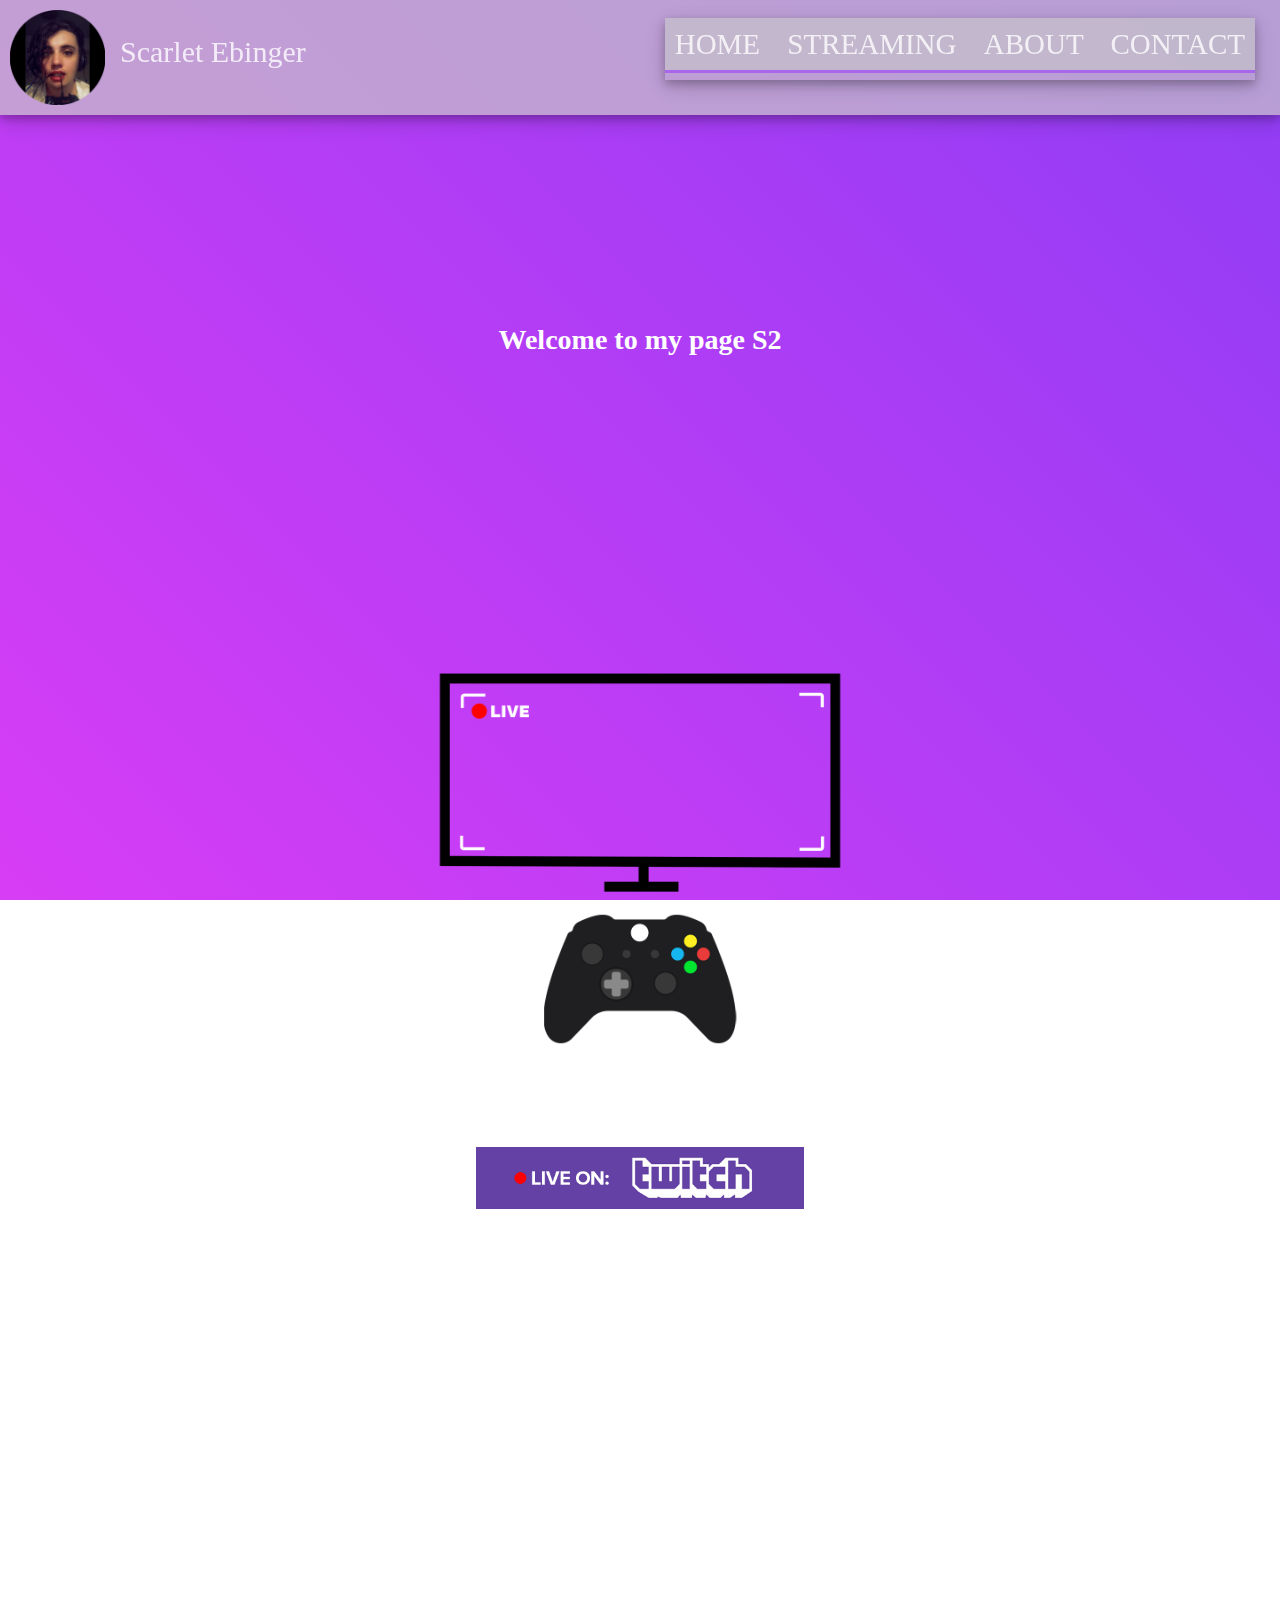
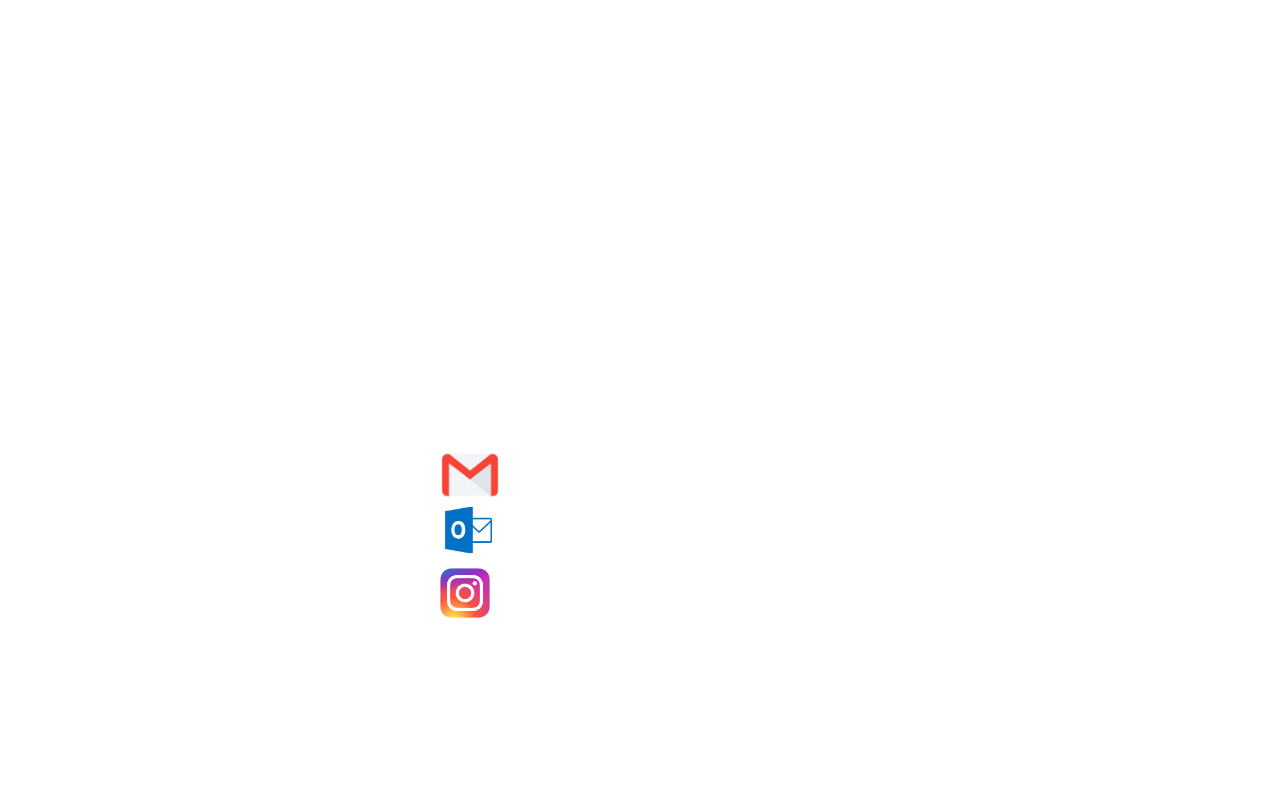
==== en-us/index.html @ bd5c72e2 "3,0" ====
<!DOCTYPE html>
<html>
	<head>
		<title>Scarlet Ebinger</title>
		<link rel="stylesheet" type="text/css" href="style.css">
		<link rel="shortcut icon" href="http://scarletebinger.github.io/images/favicon.ico" />
		<meta name="theme-color" content="#B03AFF">
		<meta name="description" content="Scarlet's personal website">
		<meta name="keywords" content="twitch, facebook, gaming, game, games, jogos, stream, streamer, live, designer, suporte, tecnico, assistencia, montagem, criação, photoshop, pordutor, videomaker, photografer, fotografo">
		<meta name="author" content="Scarlet Ebinger">
	</head>
	<body>
		<div class="god">
			
		<div class="header">
			<span class="photo">
				<img class="photome1" src="http://scarletebinger.github.io/images/photomelowpoly.png">
			</span>
			<div class="title"> 
				<span class="titletext">
					Scarlet Ebinger 
				</span> 
			</div>
			<div class="restoftopbar">
				<div class="menu">
					<span class="button">
						<a href="#" class="button">
							home
						</a>
					</span>
					<span class="button">
						<a href="#streaming" class="button">
							streaming
						</a>
					</span>
					<span class="button">
						<a href="#about" class="button">
							about
						</a>
					</span>
					<span class="button">
						<a href="#contact" class="button">
							contact
						</a>
					</span>
				</div>
			</div>
		</div>
		<div class="body">
			<div class="introa">
				<span class="intro">
					<p class="introtxt">
						Welcome to my page S2
					</p>
				</span>
			</div>
			<a id="streaming"></a>
			<div class="streaming">
				
				
				<span class="str">

					<img class="strprt" src="http://scarletebinger.github.io/images/banner.png">
					
					<p class="strtxt"> Hi, I stream sometimes on Twitch!</p>
					<a href="https://www.twitch.tv/scarletebinger">
						<img class="fbggbtn" src="http://scarletebinger.github.io/images/twitchbutton.png">
					</a>	
				</span>
			</div>
			<a id="about"></a>
			<div class="about">
				<span class="abtcontent">
					<p class="abttxt">
						Hi, my name is Scarlet, and I'm a 22 years old gamer, designer, streamer, photographer, videomaker, and tech girl.<br/>
						I love to spend my time in front of screens, so I decided to work with it! <br/>
						If you want a design for you, or a photo edited or a video created, or just watch me playing, please get in touch with me! <br/>
					</p>
				</span>
			</div>
			<a id="contact"></a>
			<div class="bottom">
			<div class="contact">
				<span class="ctt">
					<div class="cttttl">
						<p class="ctttxt"> Contact-me on: </p>
					</div>
					<div class="gmail">
						<img class="gmailimg" src="http://scarletebinger.github.io/images/gmail.png">
						<p class="gmailadr"> scarlet.ebinger@gmail.com </p>
					</div>
					<div class="outlook">
						<img class="outlookimg" src="http://scarletebinger.github.io/images/outlook.png">
						<p class="outlookadr"> ScarletEbinger@outlook.com </p>
					</div>
					<div class="instagram">
						<a class="instalinkimg" href="http://instagram.com/scarlet.ebi"><img class="instagramimg" src="http://scarletebinger.github.io/images/instagram.png"></a>
						<p class="instagramadr"> <a class="instalink" href="http://instagram.com/scarlet.ebi"> @scarlet.ebi </a> </p>
					</div>
					<!-- <div class="whatsapp">
						<img class="whatsappimg" src="whatsapp.png">
						<p class="whatsappadr"> +55 (27) 99268 6426 </p>
					</div> -->
				</span>
			</div>
			<div class="langretdiv">
				<span class="langretspan">
					<p class="langret">
						<a class="linklangret" href="http://scarletebinger.github.io/">SELECIONAR OUTRO IDIOMA/SELECT OTHER LANGUAGE</a>
					</p>
				</span>
			</div>
			</div>
		</div>
	</div>
	</body>
</html>
---- en-us/style.css ----
@font-face{
	font-family: "se1";
	src: url(fonts/se1.ttf) format("truetype");
	

}
@font-face{
	font-family: "se2";
	src: url(fonts/se2.ttf) format("truetype");
}

html{
	scroll-behavior: smooth;
}

body{
	/*background: url(bg.png)background-image: linear-gradient(-45deg, red, yellow) no-repeat center center fixed; 
    -webkit-background-size: cover;
    -moz-background-size: cover;
    -o-background-size: cover;
    background-size: cover; */
   

/* OLD WALLPAPER WHO DOESN'T FIT TO THE SCREEN
body{*/
	background-image: linear-gradient(45deg, #d73df5 , #8f3df5);
	background-size: 100%
	background-repeat: repeat;
	background-attachment: fixed;

} 
 
/*img.bg{
 height: 100%;
 }*/

div.headerblur{
	
	margin-right: -8px;
	margin-left: -8px;
	margin-top: -8px;
	border: 2px;
	border-style: hidden;
	border-color: rgba(255, 0, 0, 1);
	height: 115px;
	position: fixed;             /* TESTE DE HEADER */
	width: 100%;
	z-index: 3;
	
	filter: blur(9px);
}
div.header{
	background-color: rgba(200, 200, 200, 0.7);
	margin-right: -8px;
	margin-left: -8px;
	margin-top: -8px;
	border: 2px;
	border-style: hidden;
	border-color: rgba(0, 0, 0, 1);
	height: 115px;
	position: fixed;             /* TESTE DE HEADER */
	width: 100%;
	z-index: 5;
	box-shadow: 0 4px 8px 0 rgba(0, 0, 0, 0.2), 0 6px 20px 0 rgba(0, 0, 0, 0.19);
	
}

img.photome1 { 
	max-height: 95px;
	max-width: 95px;
	margin-top: 10px;
	margin-left: 10px;
	margin-bottom: 10px;
	border-width: 1px;
	border-style: hidden;
	border-color: black;
	float: left ;
	position: relative;
	animation-name: photo1;
	animation-duration: 1s;
	/*animation-direction: reverse;*/
	display: inline;
}

div.title{
	margin-left: 15px;
	position: relative;
	top: 35px;
	padding-top: 36px;
	padding-bottom: 36px;	
	width: 210px;
	display: inline;
	animation-name: titlemove;
	animation-duration: 2s;

}

span.titletext{
	font-family: "se1";
	color: rgba(255,255,255,0.8);
	font-size: 30px;
	animation-name: titlefade;
	animation-duration: 2s;
	/*animation-delay: 01s;*/
}

div.restoftopbar{
	
	height: 90px;
	border-style: hidden;
	border-width: 1px;
	border-color: green;
	float: right;
	display: inline;
	padding-right: 25px;
	padding-top: 8px;

}
div.menu{
	border-style: hidden;
	border-width: 1px;
	margin-top: 10px;
	height: 62px;
	animation-name: menuanim;
	animation-duration: 2.8s;
	/*animation-delay: 1.3s;*/
	box-shadow: 0 4px 8px 0 rgba(0, 0, 0, 0.2), 0 6px 20px 0 rgba(0, 0, 0, 0.19);
}

span.button{

}

a.button:link, a.button:visited{
	text-decoration: none;
	font-family: "se1";
	font-size: 29px;
	color: rgba(255,255,255,0.8);
	text-transform: uppercase;
    height: 70px;
	border-bottom-width: 3px;
	border-top-width: 0px;
	border-left-width: 0px;
	border-right-width: 0px;
	border-style: solid;
	border-color: rgba(152,48,255,0.6);
	position: relative;
	top: 10px;
	background-color: rgba(200,200,200,0.6);
	padding-top: 10px;
	padding-bottom: 10px;
	padding-left: 10px;
	padding-right: 10px;
	display: inline;
	transition-property: background-color, border-color;
	transition-duration: 0.3s;
	transition-timing-function: ease-in;

}
a.button:hover{
	text-decoration: none;
	font-family: "se1";
	font-size: 29px;
	color: rgba(255,255,255,0.8);
	text-transform: uppercase;
    height: 70px;
	border-bottom-width: 3px;
	border-top-width: 0px;
	border-left-width: 0px;
	border-right-width: 0px;
	border-style: solid;
	border-color: rgba(152,48,255,0.95);
	position: relative;
	top: 10px;
	background-color: rgba(200,200,200,1);
	padding-top: 10px;
	padding-bottom: 10px;
	padding-left: 10px;
	padding-right: 10px;
	display: inline;
}
a.button:active{
	text-decoration: none;
	font-family: "se1";
	font-size: 29px;
	color: rgba(255,255,255,0.8);
	text-transform: uppercase;
    height: 70px;
	border-bottom-width: 3px;
	border-top-width: 0px;
	border-left-width: 0px;
	border-right-width: 0px;
	border-style: solid;
	border-color: rgba(255,0,255,0.7);
	position: relative;
	top: 10px;
	background-color: rgba(200,200,200,1);
	padding-top: 10px;
	padding-bottom: 10px;
	padding-left: 10px;
	padding-right: 10px;
	display: inline;
}

div.body{
	position: relative;
	top: 0px;
	display: inline-block;
	z-index: 1;
	margin-top: 0%;
	/*margin-left: 41%;*/ /*n deu mt certo mas testar no RESPONSIVO */
	border-style: hidden;
	border-width: 1px;
	width: 100%;
	/*margin-right: 45%;*/ /*n deu mt certo mas testar no RESPONSIVO */

	
}

div.introa{
	margin-top: 12%;
	width: 100%;
	height: 150px;
	border-style: hidden;
	border-color: blue;
	border-width: 1px;
}

span.intro{
	border-style: hidden;
	border-color: red;
	border-width: 1px;
	
	

}

p.introtxt{
	margin-top: 25%;
	text-align: center;
	font-family: "se2";
	color: rgba(255,255,255,1);
	font-size: 28px;
	font-weight: bold;
	animation-name: introtxt;
	animation-duration: 3.7s;


}

div.streaming{
	height: 720px;
	border-style: hidden;
	border-width: 1px;
	border-color: orange;
	margin-top: 180px;
}
span.str{
	

}

img.strprt{
	display: block;
	margin-left: auto;
	margin-right: auto;
	width: 50%;

}

p.strtxt{
	text-align: center;
	font-family: "se1";
	color: rgba(255,255,255,1);
	font-size: 1.875em;

}
img.fbggbtn{
	display: block;
	margin-left: auto;
	margin-right: auto;
	width: 26%;
}

div.about{
	display: block;
	margin-left: auto;
	margin-right: auto;
	width: 60%;
	margin-top: 120px;
	margin-bottom: 20px;
}

p.abttxt{
	font-family: "se1";
	color: rgba(255,255,255,1);
	font-size: 1.9em;

}
div.bottom{
	margin-top: 150px;
	margin-right: -8px;
	margin-left: -9px;
	margin-bottom: -10px;
	height: 500px;
	background-color: rgba(255,255,255,0.3);
}

div.contact{
	padding-top: 60px;
	
}
div.cttttl{
	display: block;
	margin-left: auto;
	margin-right: auto;
	width: 230px;
}

p.ctttxt{
	font-family: "se1";
	color: rgba(255,255,255,1);
	font-size: 1.9em;
}

div.gmail{
	display: block;
	margin-left: auto;
	margin-right: auto;
	width: 470px;
	padding-left: 70px;
}

img.gmailimg{
	height: 60px;
	width: 60px;
	float: left;
	margin-right: 20px; 
}

p.gmailadr{
	font-family: "se1";
	color: rgba(255,255,255,1);
	font-size: 1.8em;
	margin-left: 20px;
	text-align: justify;
}

div.outlook{
	display: block;
	margin-left: auto;
	margin-right: auto;
	width: 470px;
	padding-left: 70px;
}

img.outlookimg{
	height: 60px;
	width: 60px;
	float: left;
	margin-right: 20px; 
}

p.outlookadr{
	font-family: "se1";
	color: rgba(255,255,255,1);
	font-size: 1.8em;
	margin-left: 20px;
	text-align: justify;
}

div.instagram{
	display: block;
	margin-left: auto;
	margin-right: auto;
	/*width: 270px;*/
	width: 470px;
	padding-left: 70px;
}

img.instagramimg{
	height: 50px;
	width: 50px;
	float: left;
	margin-right: 20px; 
}

p.instagramadr{
	font-family: "se1";
	color: rgba(255,255,255,1);
	font-size: 1.8em;
	margin-left: 20px;
	text-align: justify;
}
a.instalink:link{
	font-family: "se1";
	color: rgba(255,255,255,1);
	text-decoration: none;
	text-align: justify;
}

div.whatsapp{
	display: block;
	margin-left: auto;
	margin-right: auto;
	width: 370px;
}

img.whatsappimg{
	height: 50px;
	width: 50px;
	float: left;
	margin-right: 20px; 
}

p.whatsappadr{
	font-family: "se1";
	color: rgba(255,255,255,1);
	font-size: 1.8em;
	margin-left: 20px;
}

div.langretdiv{
	width: 60%;
	position: relative;
	top: 100px;
	left: 60px;
}

span.langretspan{

}

p.langret{
	font-family: "se1";
	
	font-size: 1em;
}

a.linklangret{
	color: rgba(255,255,255,1);
	text-decoration: none;
}



/* =============== ANIMATIONS ================== */

@keyframes photo1 {
	from {
		transform: rotate(-90deg);
		position: relative;
		right: 130px;
		
	}
	to{
		transform: rotate(0deg);
		right: 0px;
	}
}
@keyframes titlemove {
	from {
		position: relative;
		right: 300px;
		
	}
	
	to {
		position: relative;
		right: 0px;
	}
}
@keyframes titlefade {
	0% {
		color: rgba(255,255,255,0);
		
	}
	50% {
		color: rgba(255,255,255,0);
		
	}
	
	100% {
		color: rgba(255,255,255,0.8);
	}
}
@keyframes menuanim{
	0%{
		position: relative;
		bottom: 100px ;
		}
	50%{
		position: relative;
		bottom: 100px ;
		}
	100%{
		position: relative;
		bottom:  0px;
	}
}
@keyframes introtxt{
	0%{
		position: relative;
		top: 90px;
		color: rgba(255,255,255,0);
	}
	65%{
		position: relative;
		top: 90px;
		color: rgba(255,255,255,0);
	}
	100%{
		position: relative;
		top: 0px;
		color: rgba(255,255,255,1);;
	}
}
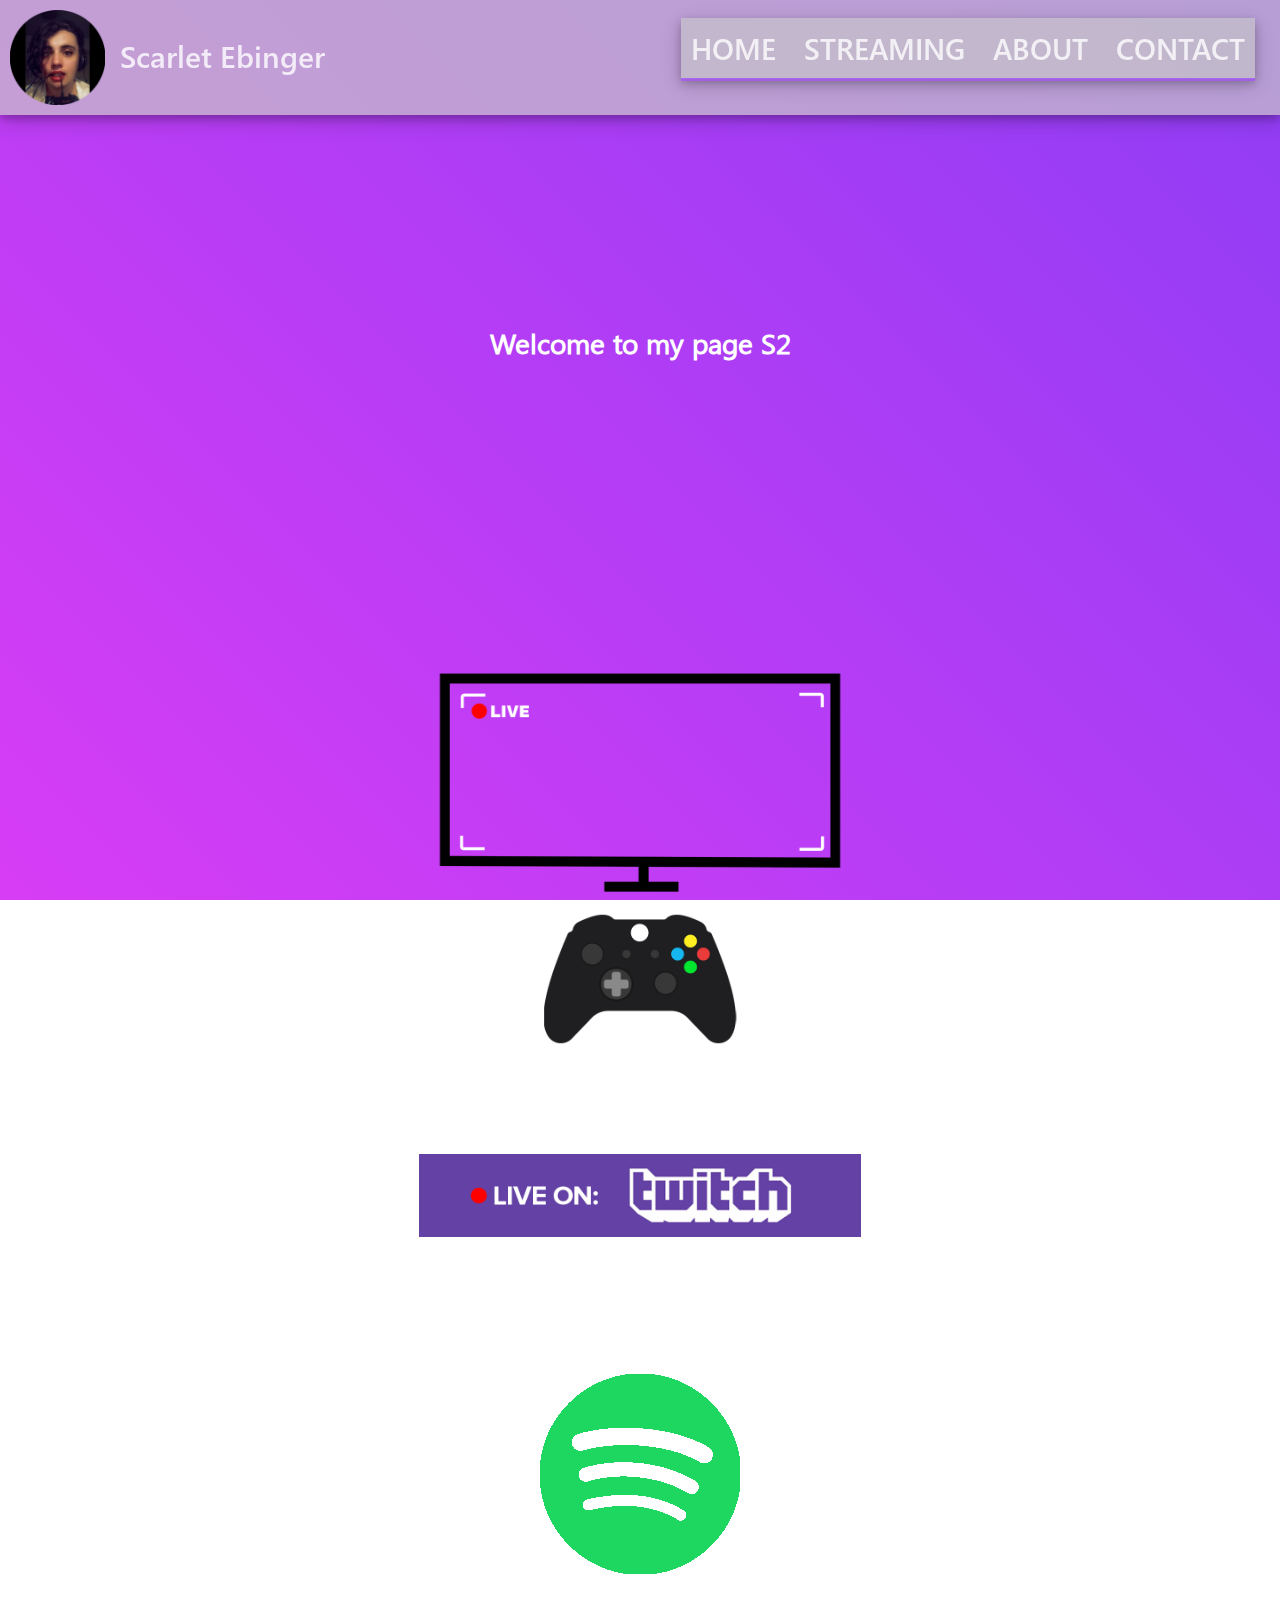
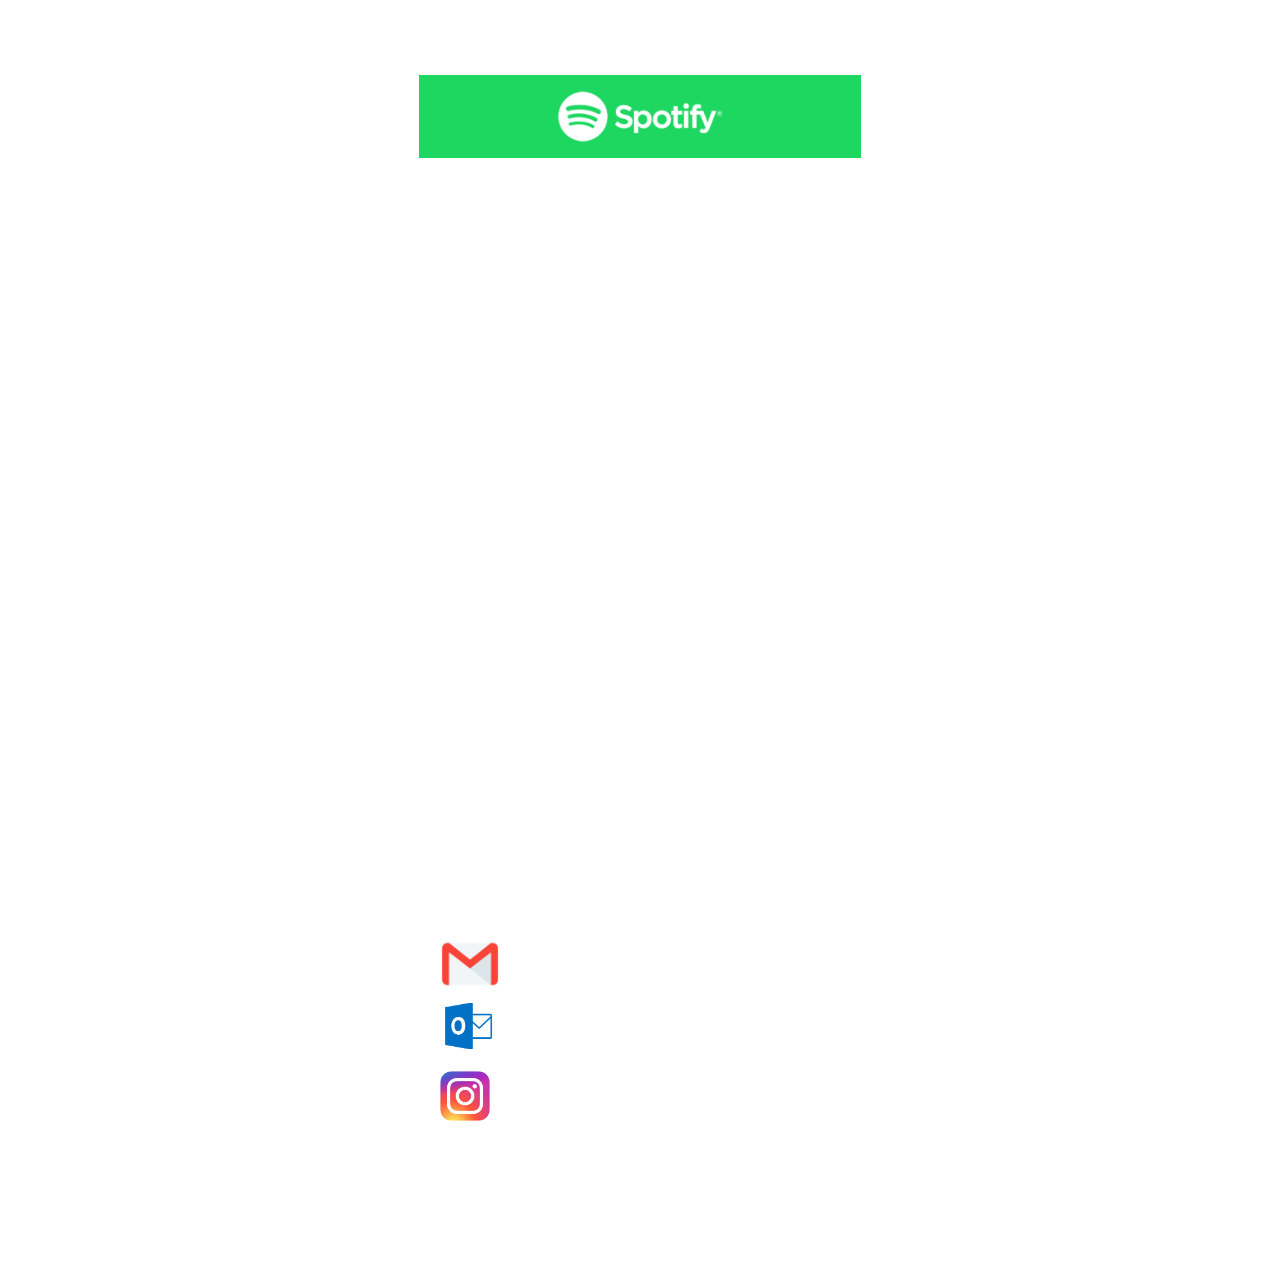
==== commit a856a9a9: "3.2" ====
--- a/en-us/index.html
+++ b/en-us/index.html
@@ -54,6 +54,7 @@
 					</p>
 				</span>
 			</div>
+			<div class="fade-in">
 			<a id="streaming"></a>
 			<div class="streaming">
 				
@@ -67,6 +68,15 @@
 						<img class="fbggbtn" src="http://scarletebinger.github.io/images/twitchbutton.png">
 					</a>	
 				</span>
+			</div>
+			<div class="spotify">
+				<img class="spotify" src="http://scarletebinger.github.io/images/spotifylogo.png">
+				<p class="spotify">
+					Also check out my Spotify:
+				</p>
+				<a href="spotify.html">
+					<img src="http://scarletebinger.github.io/images/spofitilink.png" class="spotifylink">
+				</a>
 			</div>
 			<a id="about"></a>
 			<div class="about">
@@ -111,6 +121,7 @@
 				</span>
 			</div>
 			</div>
+			</div>
 		</div>
 	</div>
 	</body>
--- a/en-us/style.css
+++ b/en-us/style.css
@@ -121,11 +121,11 @@
 	border-style: hidden;
 	border-width: 1px;
 	margin-top: 10px;
-	height: 62px;
+	height: 61px;
 	animation-name: menuanim;
 	animation-duration: 2.8s;
 	/*animation-delay: 1.3s;*/
-	box-shadow: 0 4px 8px 0 rgba(0, 0, 0, 0.2), 0 6px 20px 0 rgba(0, 0, 0, 0.19);
+	box-shadow: 0 4px 8px 0 rgba(0, 0, 0, 0.2),  0 6px 20px 0 rgba(0, 0, 0, 0.19);
 }
 
 span.button{
@@ -156,6 +156,7 @@
 	transition-property: background-color, border-color;
 	transition-duration: 0.3s;
 	transition-timing-function: ease-in;
+	/*box-shadow: 0px 6px 20 2 rgba(0, 0, 0, 0.19);*/
 
 }
 a.button:hover{
@@ -248,6 +249,12 @@
 
 
 }
+div.animbody{
+	animation-name: bodyanim;
+	animation-duration: 5.3s;
+	animation-delay: 3.8s;
+
+}
 
 div.streaming{
 	height: 720px;
@@ -280,7 +287,29 @@
 	display: block;
 	margin-left: auto;
 	margin-right: auto;
-	width: 26%;
+	width: 35%;
+}
+div.spotify{
+	height:400px;
+}
+img.spotify{
+	display: block;
+	height: 200px;
+	width: 200px;
+	margin-left: auto;
+	margin-right: auto;
+}
+p.spotify{
+	text-align: center;
+	font-family: "se1";
+	color: rgba(255,255,255,1);
+	font-size: 1.875em;
+}
+img.spotifylink{
+	display: block;
+	margin-left: auto;
+	margin-right: auto;
+	width: 35%;
 }
 
 div.about{
@@ -515,4 +544,69 @@
 		top: 0px;
 		color: rgba(255,255,255,1);;
 	}
+}
+.fade-in {
+  animation: fadeIn ease 5s;
+  -webkit-animation: fadeIn ease 5s;
+  -moz-animation: fadeIn ease 5s;
+  -o-animation: fadeIn ease 5s;
+  -ms-animation: fadeIn ease 5s;
+}
+@keyframes fadeIn {
+  0% {
+    opacity:0;
+  }
+  75% {
+    opacity:0;
+  }
+  100% {
+    opacity:1;
+  }
+}
+
+@-moz-keyframes fadeIn {
+  0% {
+    opacity:0;
+  }
+  75% {
+    opacity:0;
+  }
+  100% {
+    opacity:1;
+  }
+}
+
+@-webkit-keyframes fadeIn {
+  0% {
+    opacity:0;
+  }
+  75% {
+    opacity:0;
+  }
+  100% {
+    opacity:1;
+  }
+}
+
+@-o-keyframes fadeIn {
+  0% {
+    opacity:0;
+  }
+  75% {
+    opacity:0;
+  }
+  100% {
+    opacity:1;
+  }
+}
+
+@-ms-keyframes fadeIn {
+  0% {
+    opacity:0;
+  }
+  75% {
+    opacity:0;
+  }
+  100% {
+    opacity:1;
 }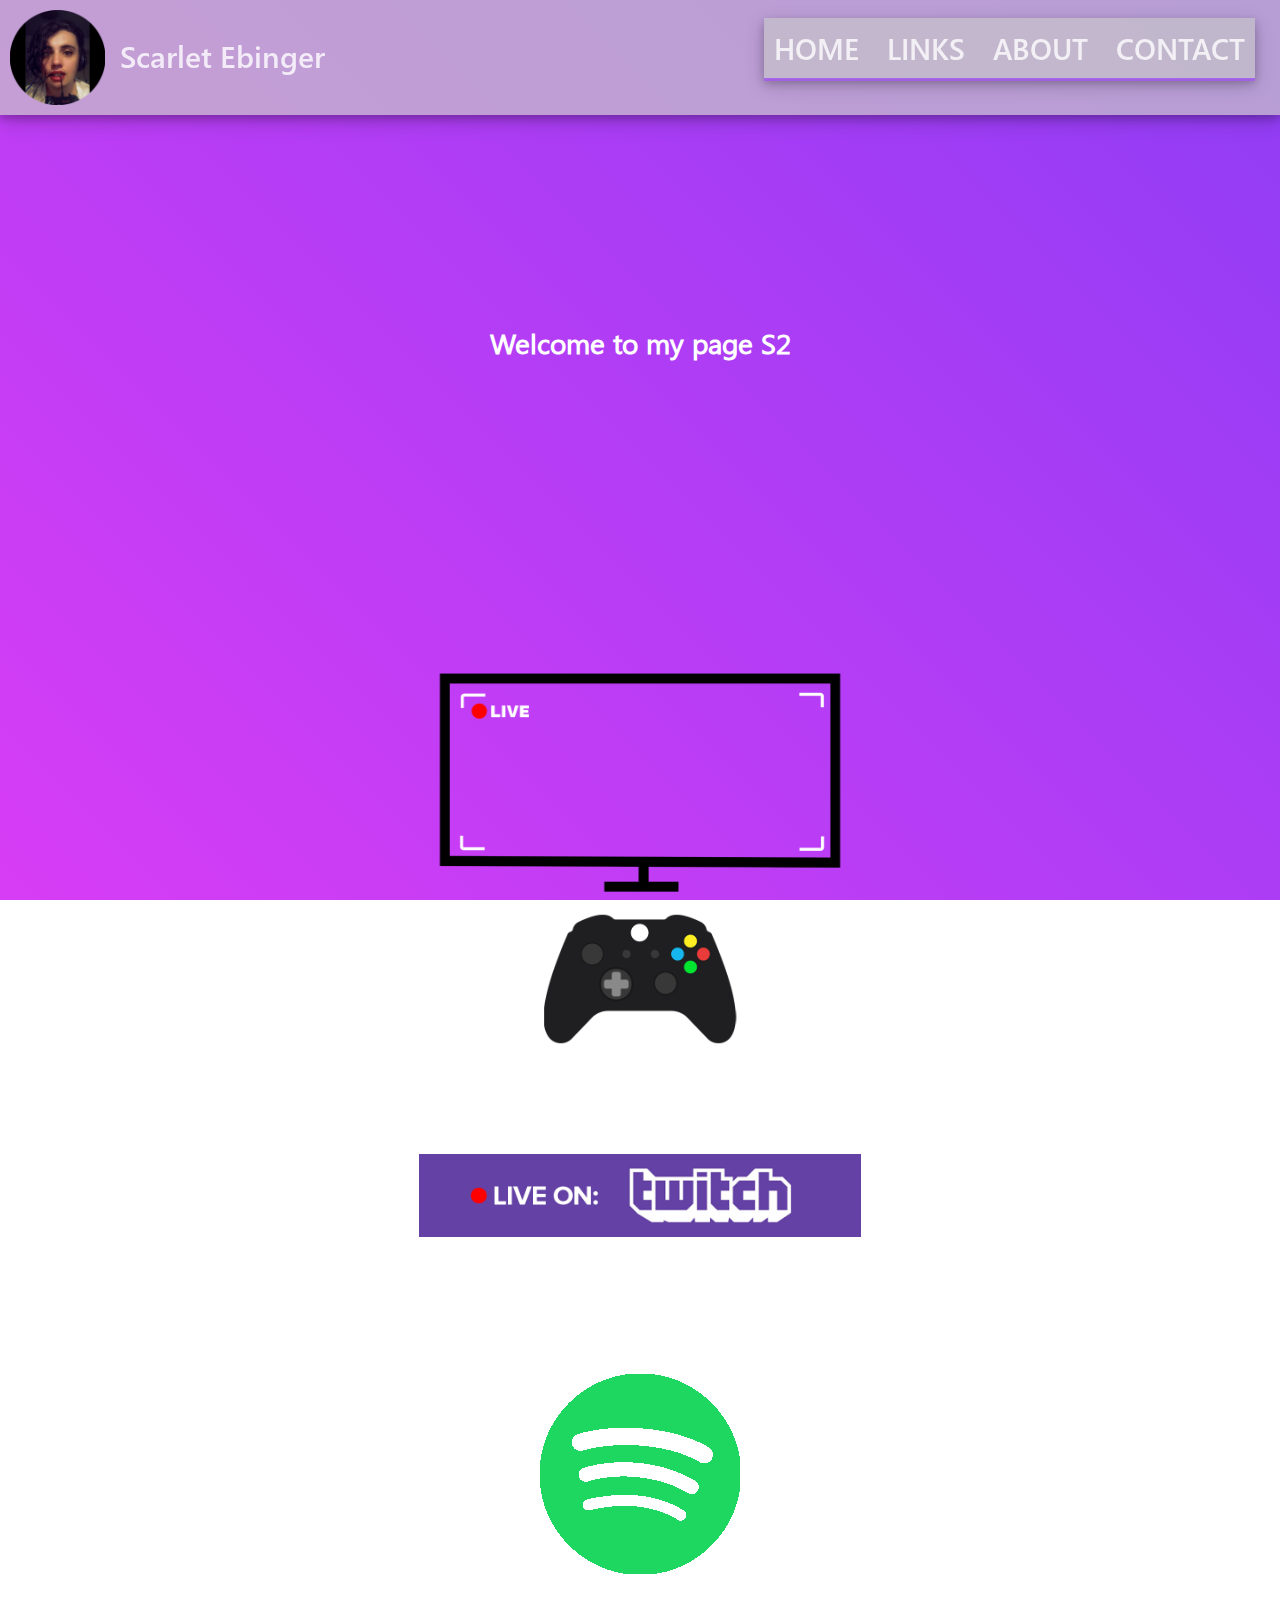
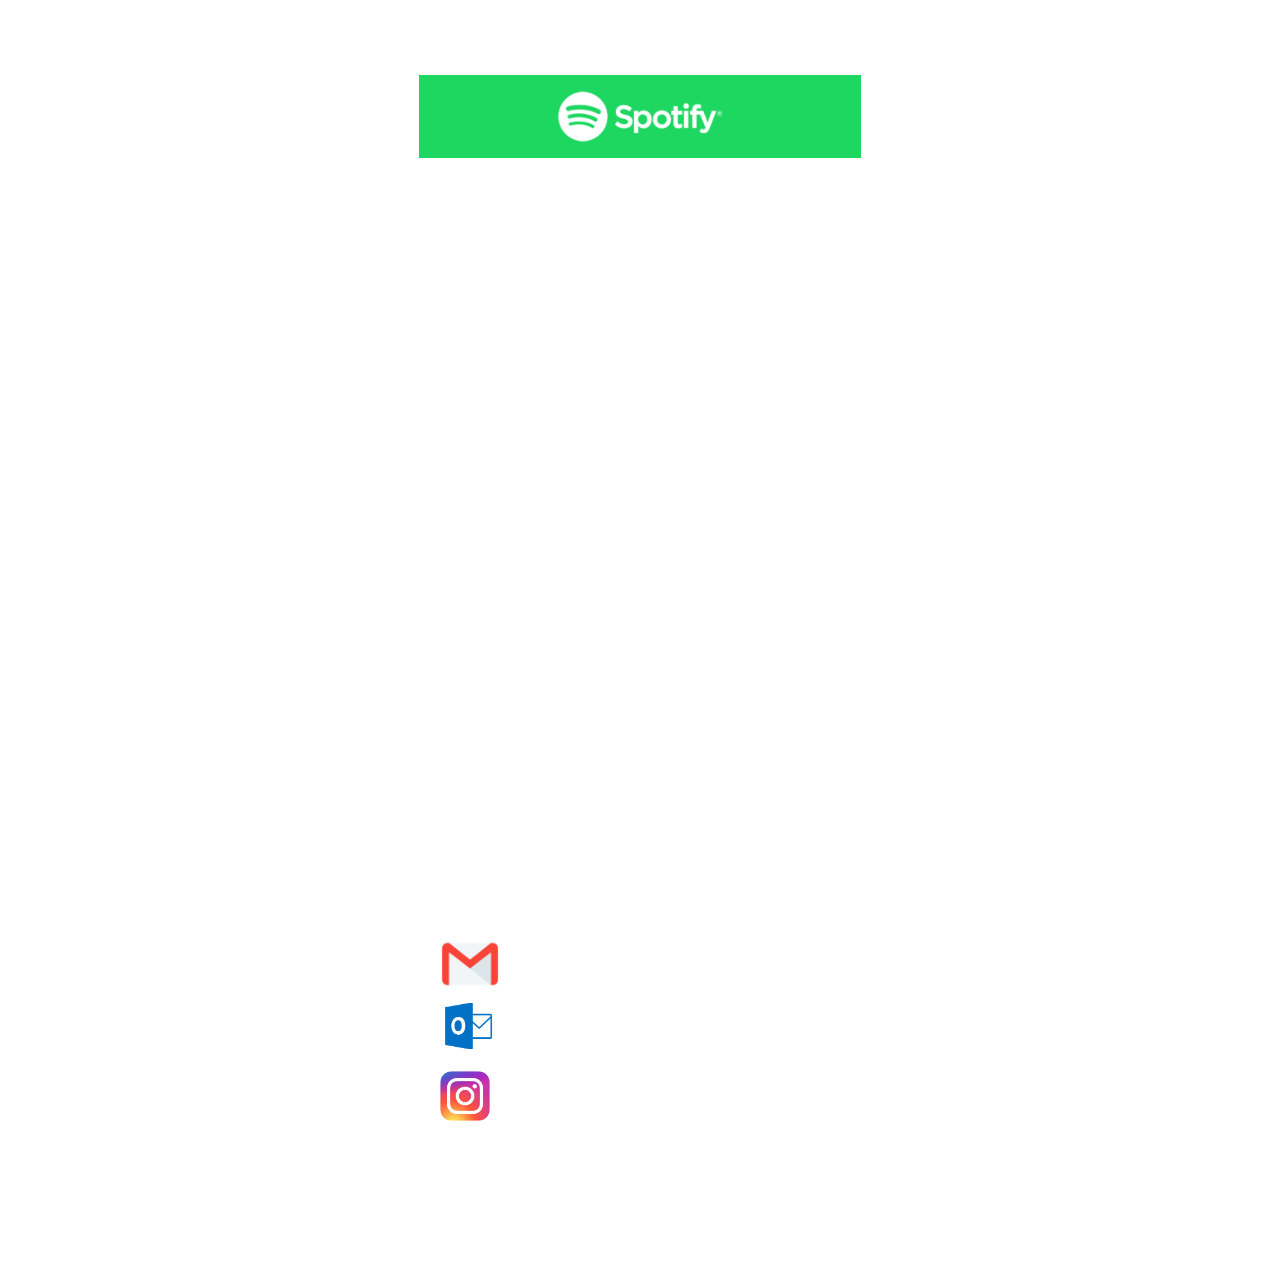
==== commit 489a20a9: "3.2.1" ====
--- a/en-us/index.html
+++ b/en-us/index.html
@@ -30,7 +30,7 @@
 					</span>
 					<span class="button">
 						<a href="#streaming" class="button">
-							streaming
+							links
 						</a>
 					</span>
 					<span class="button">
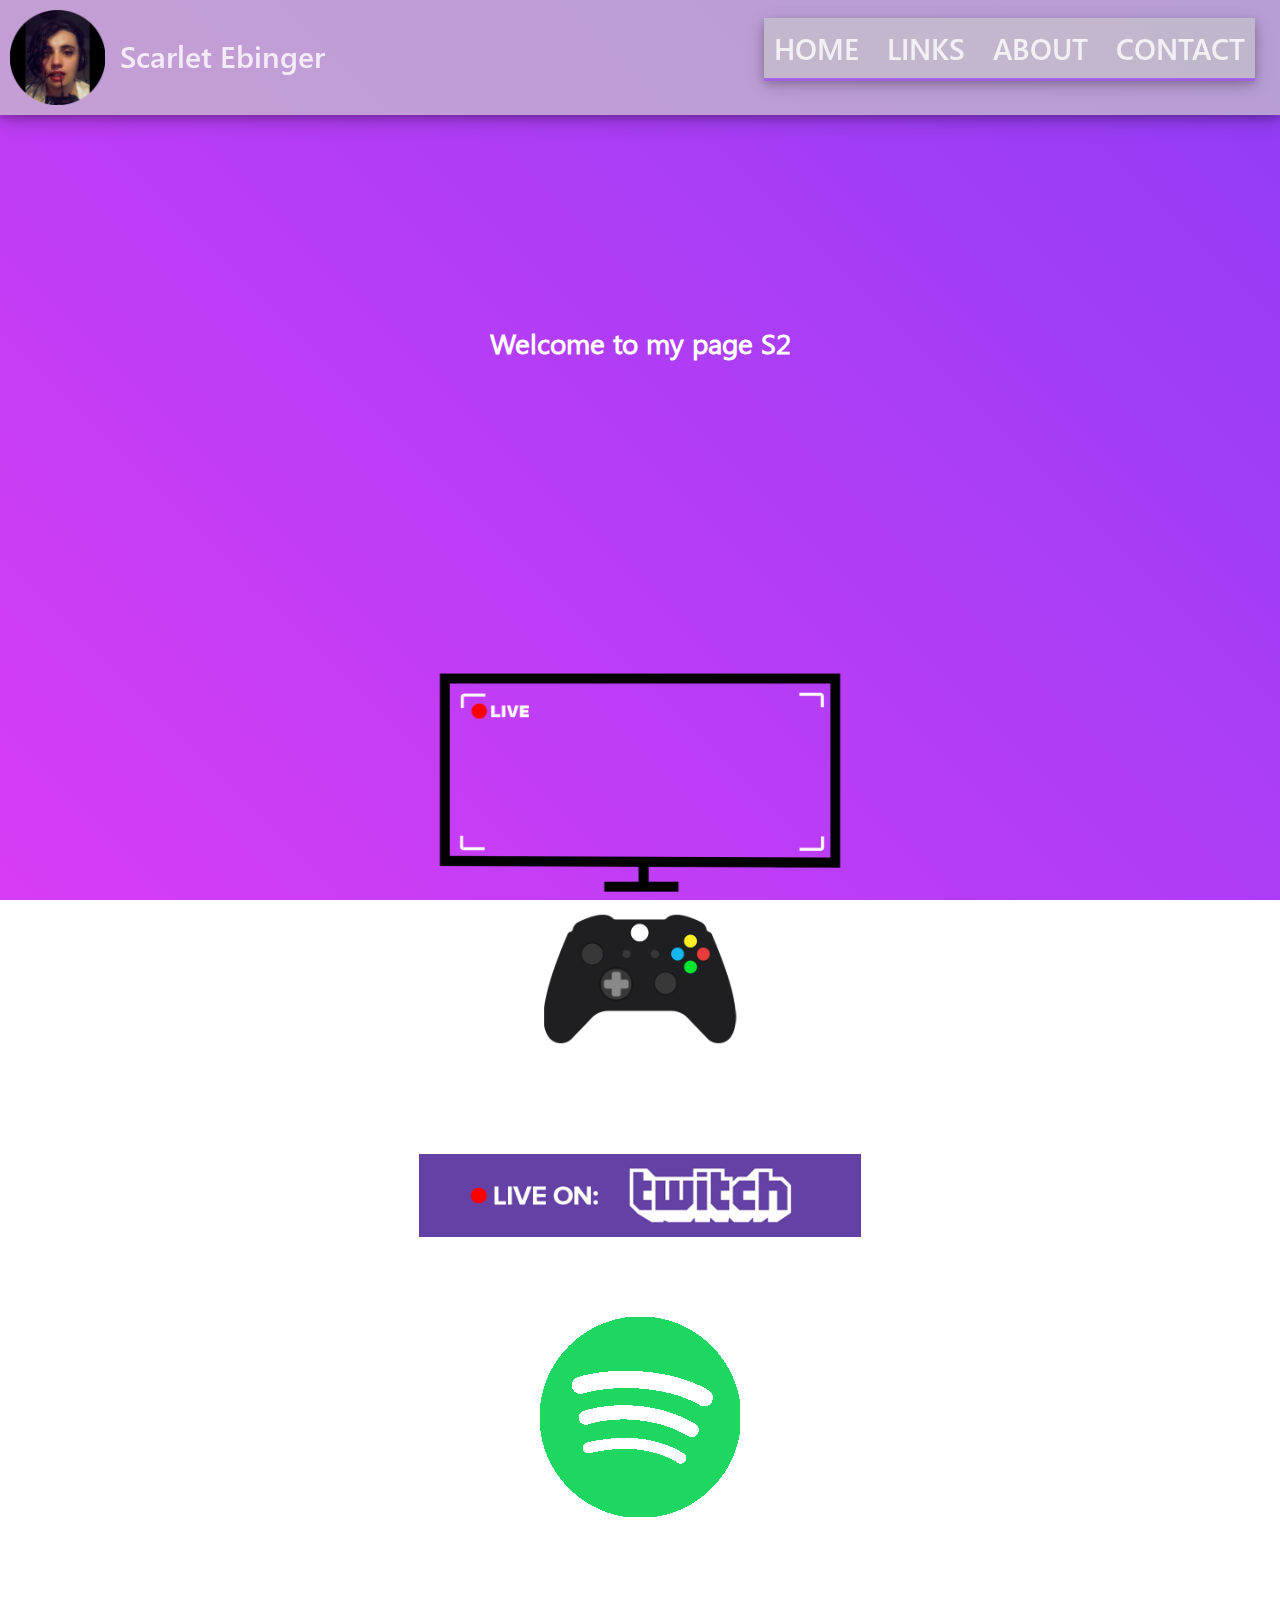
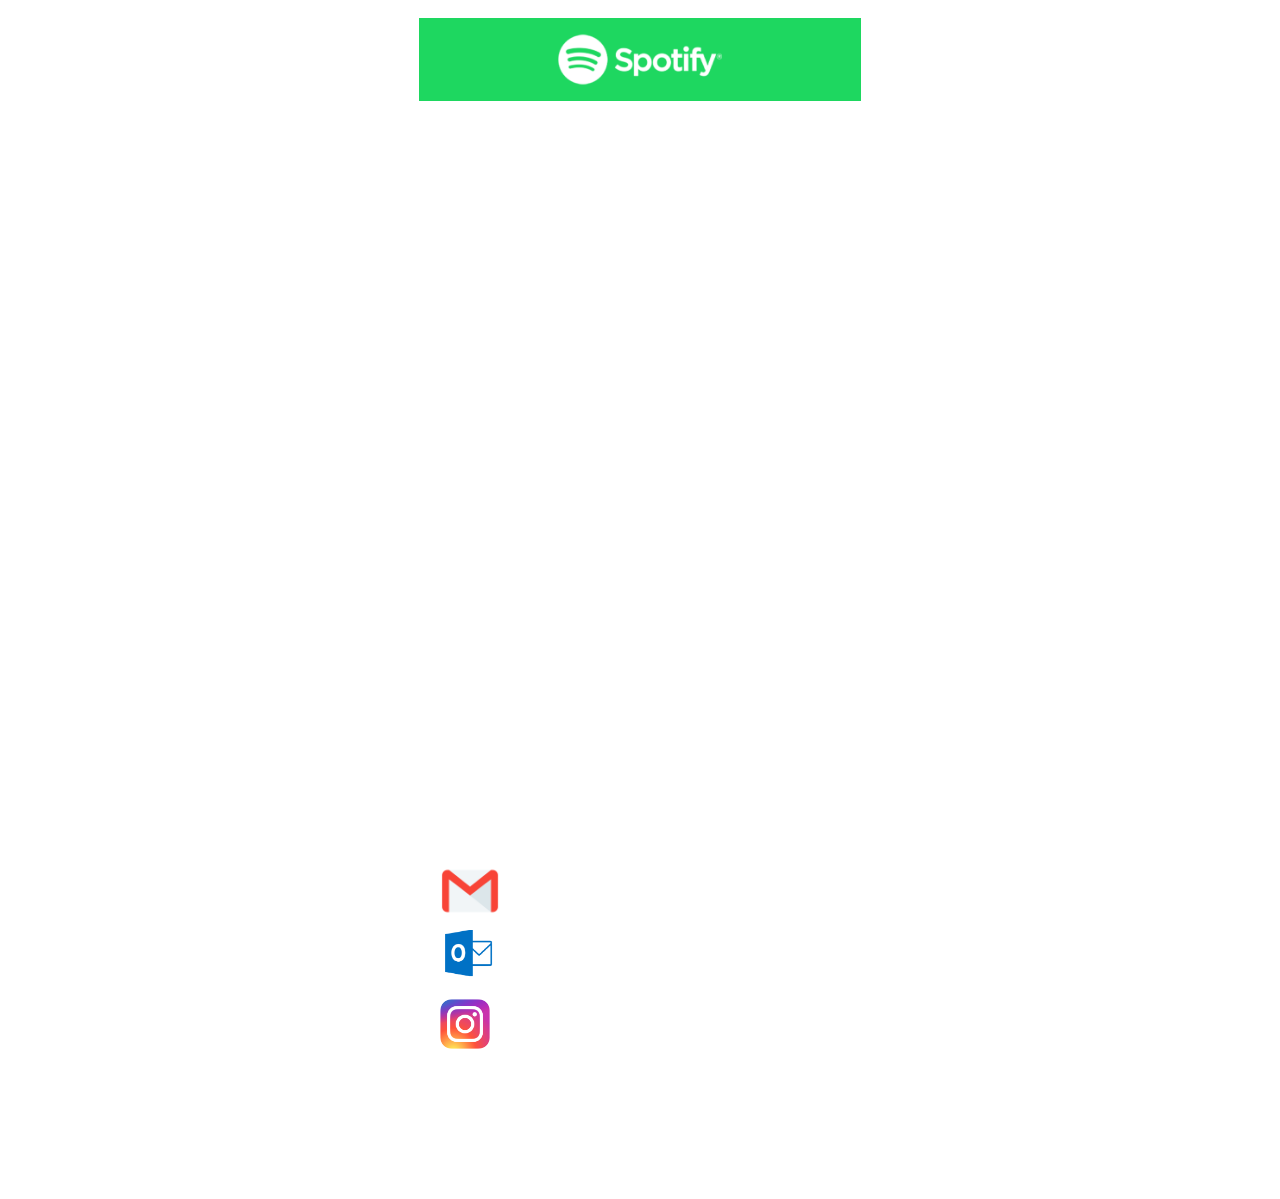
==== commit a9c18af8: "3.2.5" ====
--- a/en-us/index.html
+++ b/en-us/index.html
@@ -56,6 +56,7 @@
 			</div>
 			<div class="fade-in">
 			<a id="streaming"></a>
+			<div class="contentaa">
 			<div class="streaming">
 				
 				
@@ -68,8 +69,6 @@
 						<img class="fbggbtn" src="http://scarletebinger.github.io/images/twitchbutton.png">
 					</a>	
 				</span>
-			</div>
-			<div class="spotify">
 				<img class="spotify" src="http://scarletebinger.github.io/images/spotifylogo.png">
 				<p class="spotify">
 					Also check out my Spotify:
@@ -121,7 +120,7 @@
 				</span>
 			</div>
 			</div>
-			</div>
+			</div></div>
 		</div>
 	</div>
 	</body>
--- a/en-us/style.css
+++ b/en-us/style.css
@@ -256,7 +256,7 @@
 
 }
 
-div.streaming{
+div.contentaa{
 	height: 720px;
 	border-style: hidden;
 	border-width: 1px;
@@ -288,9 +288,14 @@
 	margin-left: auto;
 	margin-right: auto;
 	width: 35%;
+	margin-bottom: 80px;
 }
 div.spotify{
 	height:400px;
+	border-style: hidden;
+	border-width: 1px;
+	border-color: green;
+
 }
 img.spotify{
 	display: block;
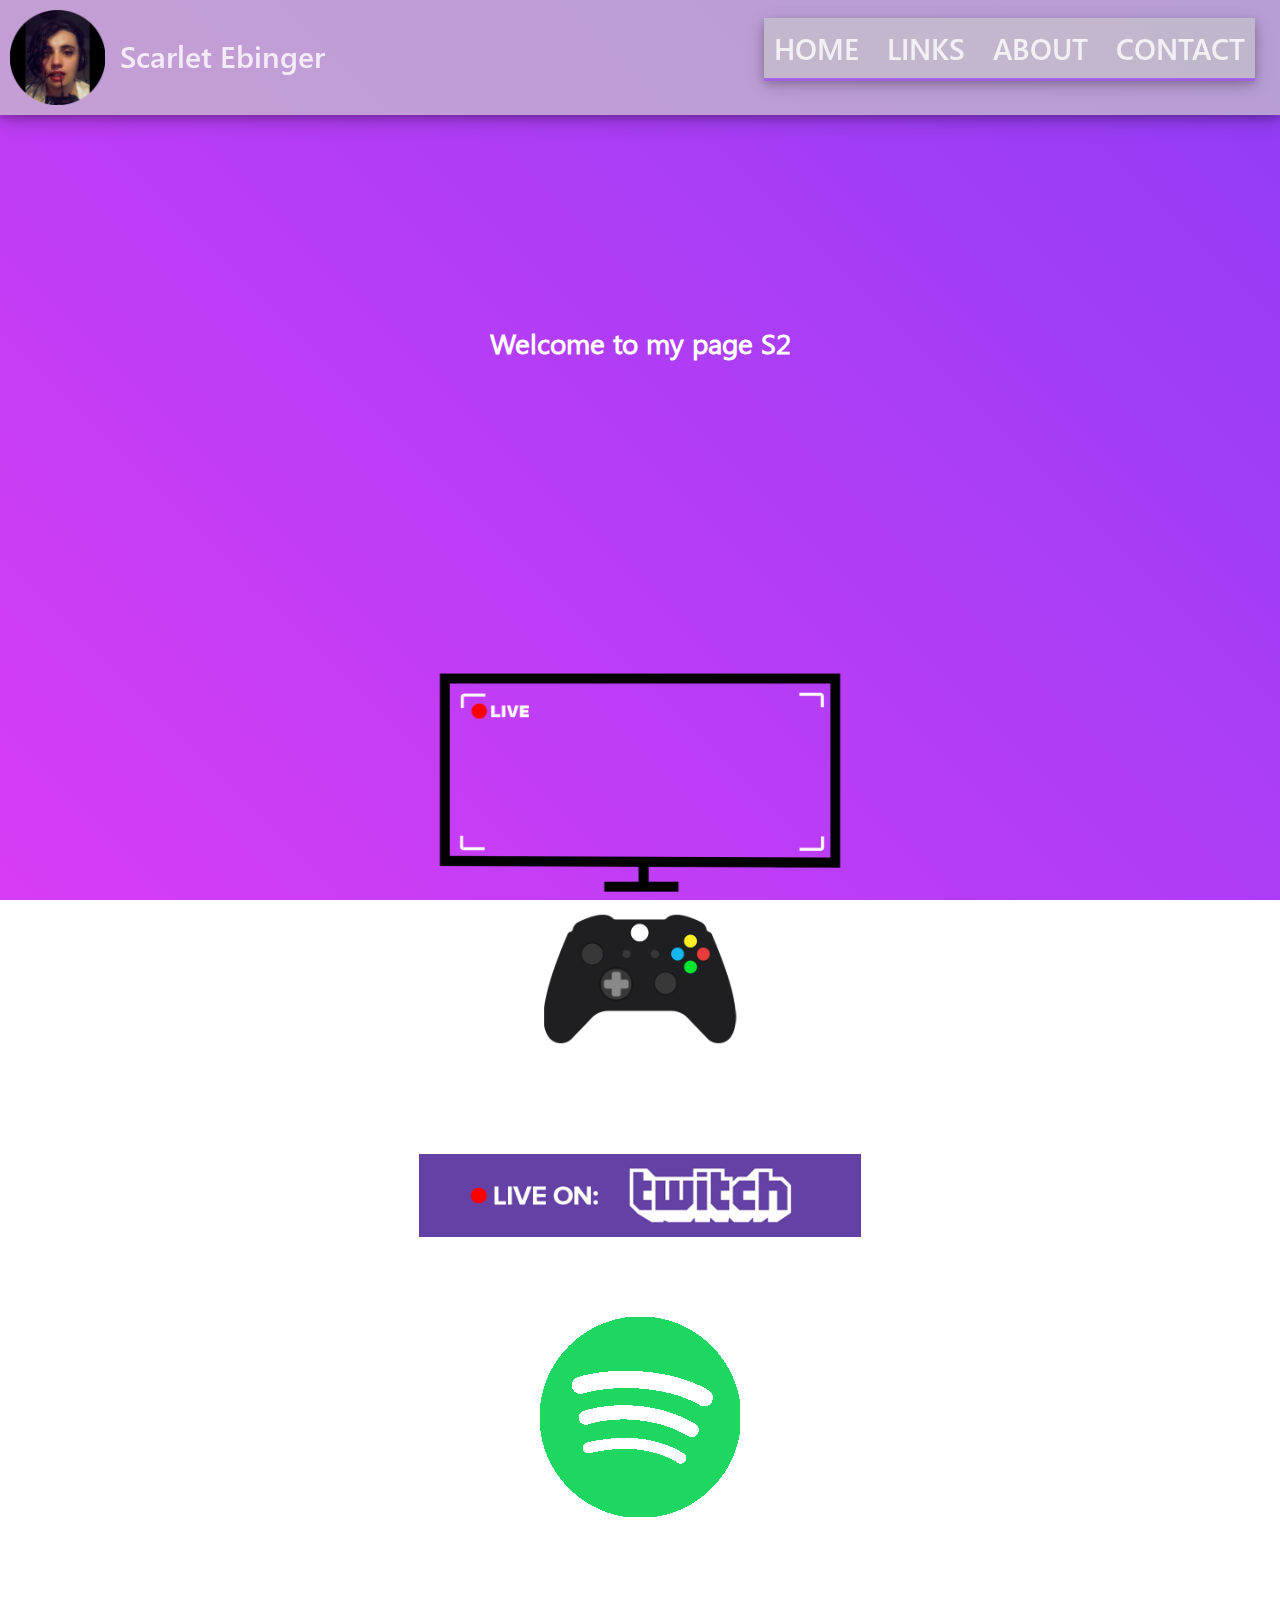
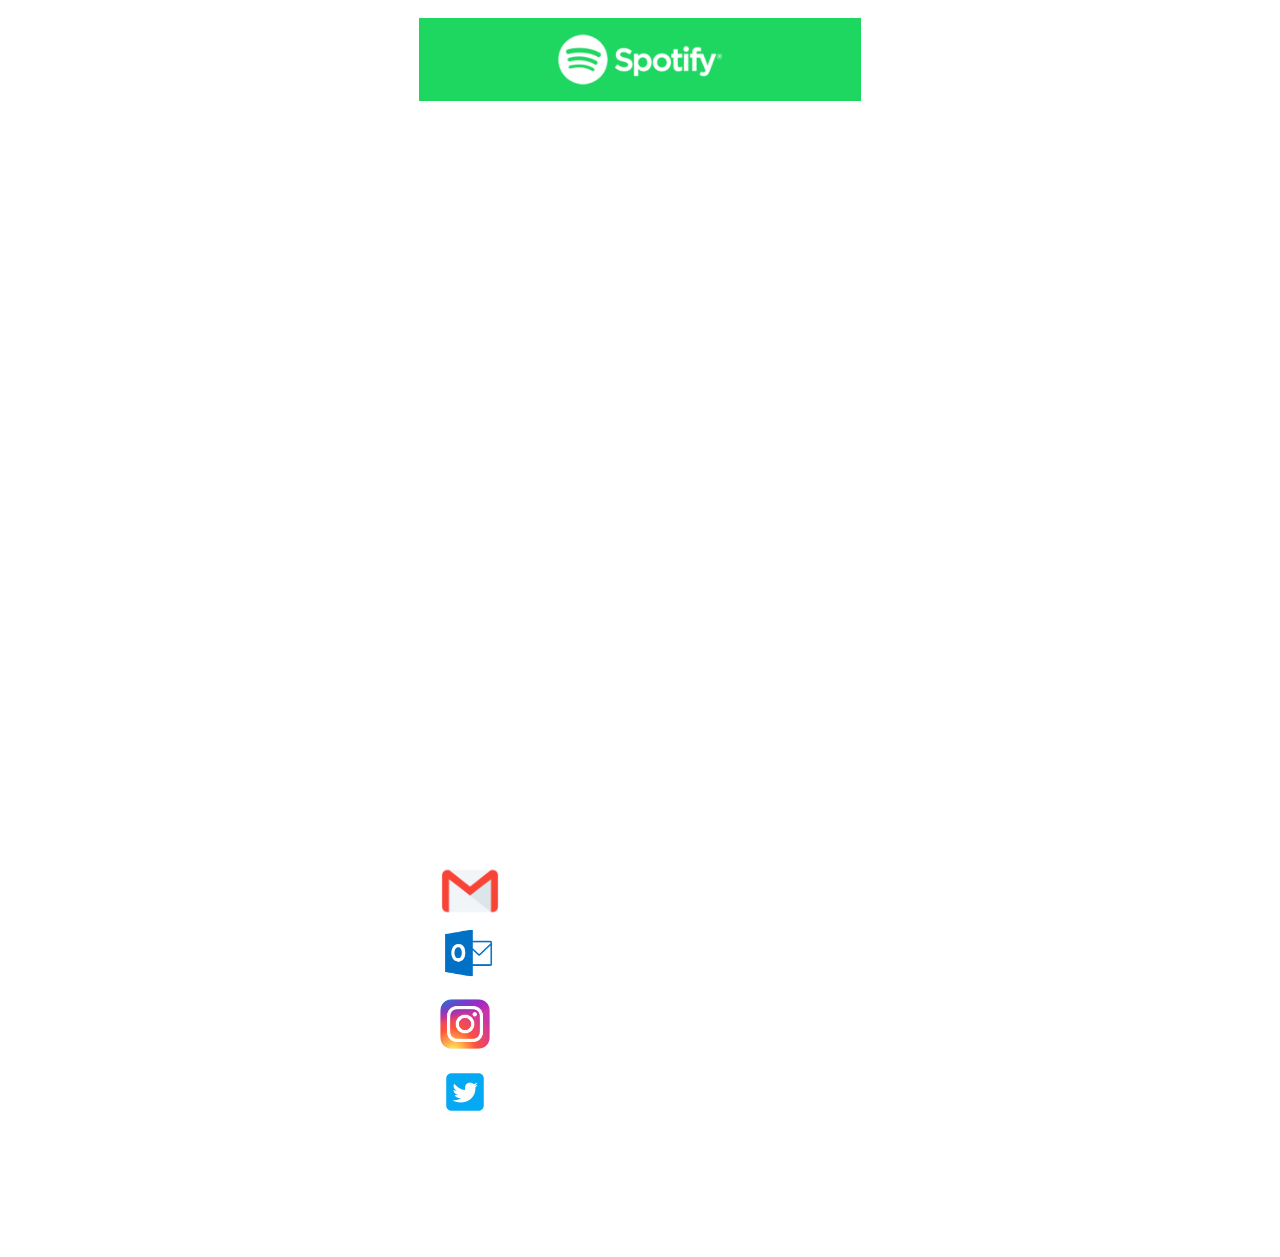
==== commit dae1e153: "Add files via upload" ====
--- a/en-us/index.html
+++ b/en-us/index.html
@@ -81,7 +81,7 @@
 			<div class="about">
 				<span class="abtcontent">
 					<p class="abttxt">
-						Hi, my name is Scarlet, and I'm a 22 years old gamer, designer, streamer, photographer, videomaker, and tech girl.<br/>
+						Hi, my name is Scarlet, and I'm a 23 years old gamer, designer, streamer, photographer, videomaker, and tech girl.<br/>
 						I love to spend my time in front of screens, so I decided to work with it! <br/>
 						If you want a design for you, or a photo edited or a video created, or just watch me playing, please get in touch with me! <br/>
 					</p>
@@ -96,7 +96,7 @@
 					</div>
 					<div class="gmail">
 						<img class="gmailimg" src="http://scarletebinger.github.io/images/gmail.png">
-						<p class="gmailadr"> scarlet.ebinger@gmail.com </p>
+						<p class="gmailadr"> ScarletEbinger@gmail.com </p>
 					</div>
 					<div class="outlook">
 						<img class="outlookimg" src="http://scarletebinger.github.io/images/outlook.png">
@@ -104,12 +104,12 @@
 					</div>
 					<div class="instagram">
 						<a class="instalinkimg" href="http://instagram.com/scarlet.ebi"><img class="instagramimg" src="http://scarletebinger.github.io/images/instagram.png"></a>
-						<p class="instagramadr"> <a class="instalink" href="http://instagram.com/scarlet.ebi"> @scarlet.ebi </a> </p>
+						<p class="instagramadr"> <a class="sociallink" href="http://instagram.com/scarlet.ebi"> @scarlet.ebi </a> </p>
 					</div>
-					<!-- <div class="whatsapp">
-						<img class="whatsappimg" src="whatsapp.png">
-						<p class="whatsappadr"> +55 (27) 99268 6426 </p>
-					</div> -->
+					<div class="instagram">
+						<a class="instalinkimg" href="https://twitter.com/ScarletEbinger"><img class="instagramimg" src="http://scarletebinger.github.io/images/twitter.png"> </a>
+						<p class="instagramadr"> <a class="sociallink" href="https://twitter.com/ScarletEbinger"> @ScarletEbinger </a></p>
+					</div>
 				</span>
 			</div>
 			<div class="langretdiv">
--- a/en-us/style.css
+++ b/en-us/style.css
@@ -427,7 +427,7 @@
 	margin-left: 20px;
 	text-align: justify;
 }
-a.instalink:link{
+a.sociallink:link, a.sociallink:visited{
 	font-family: "se1";
 	color: rgba(255,255,255,1);
 	text-decoration: none;
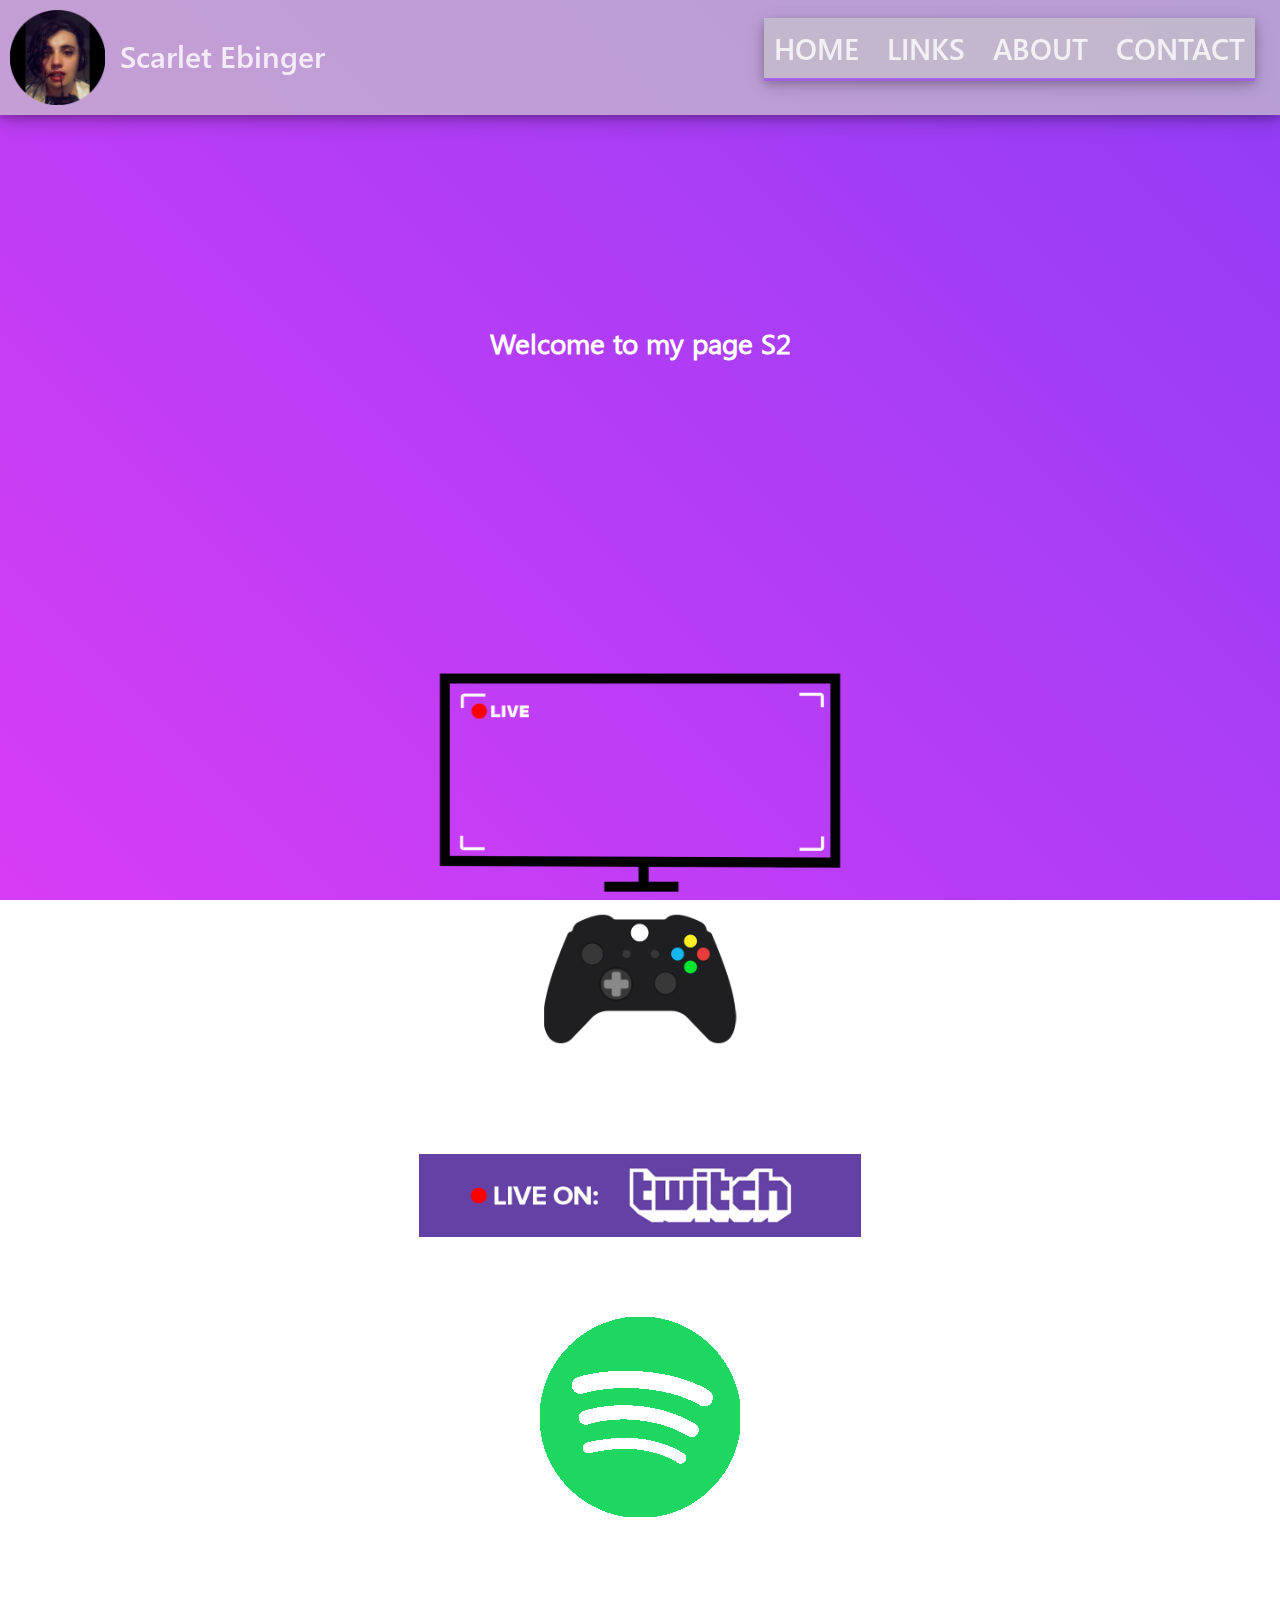
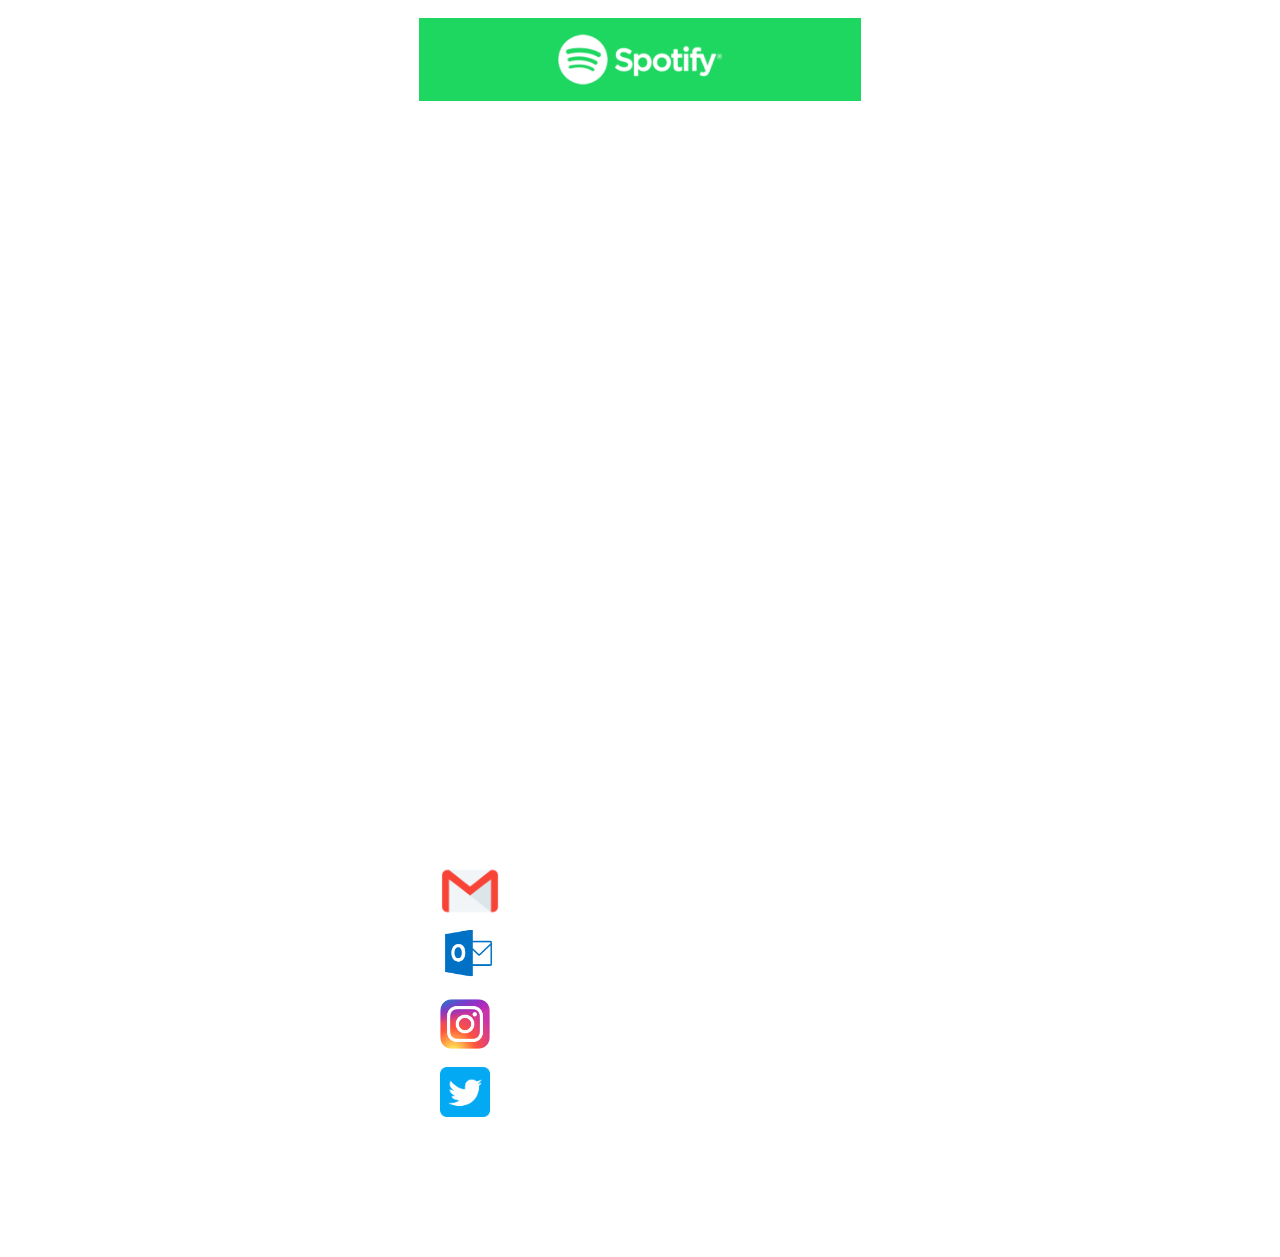
==== commit aebdfac5: "Age update" ====
--- a/en-us/index.html
+++ b/en-us/index.html
@@ -81,7 +81,7 @@
 			<div class="about">
 				<span class="abtcontent">
 					<p class="abttxt">
-						Hi, my name is Scarlet, and I'm a 23 years old gamer, designer, streamer, photographer, videomaker, and tech girl.<br/>
+						Hi, my name is Scarlet, and I'm a 24 years old gamer, designer, streamer, photographer, videomaker, and tech girl.<br/>
 						I love to spend my time in front of screens, so I decided to work with it! <br/>
 						If you want a design for you, or a photo edited or a video created, or just watch me playing, please get in touch with me! <br/>
 					</p>
